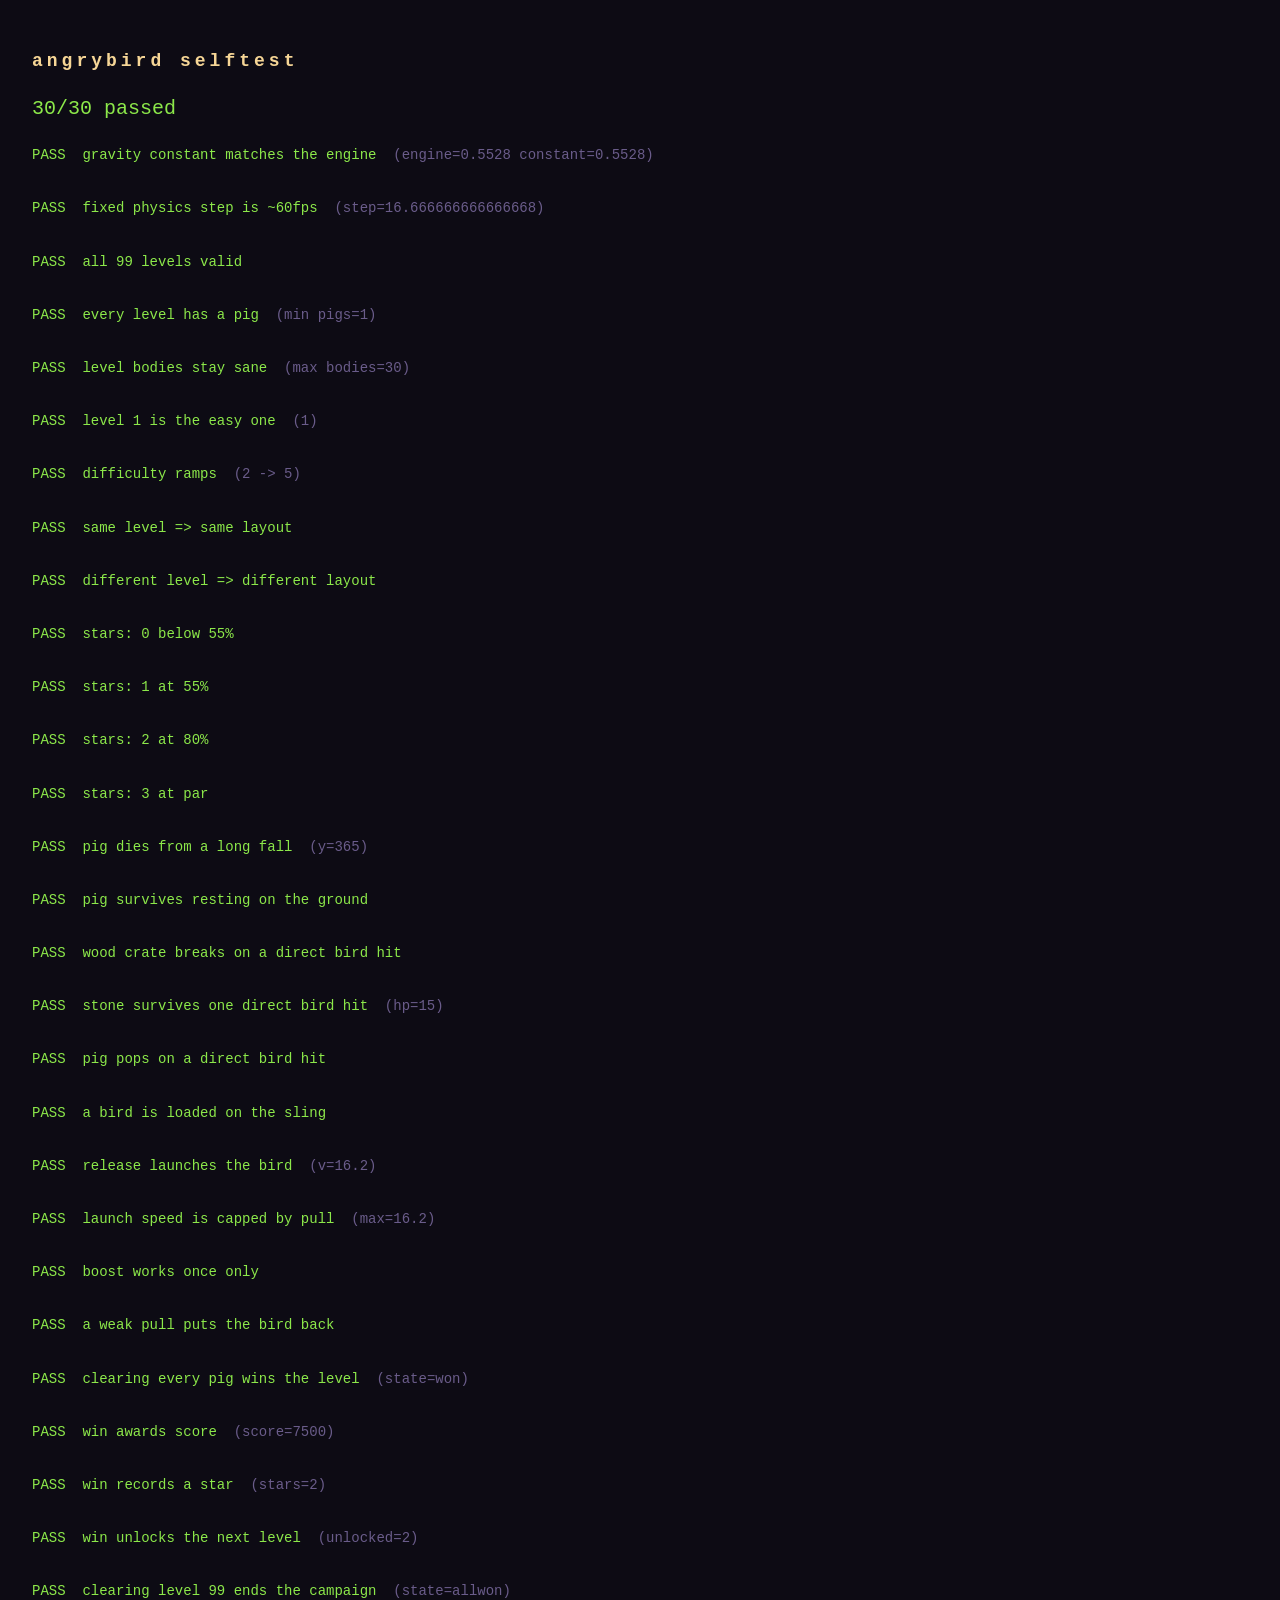
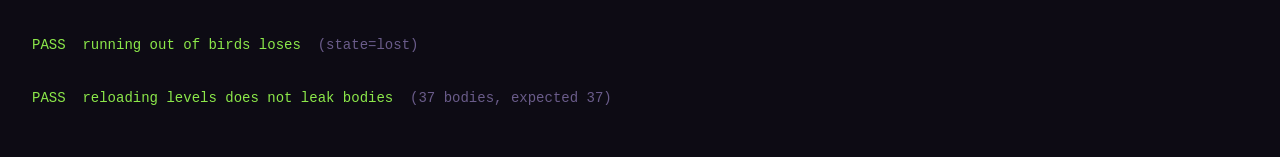
==== selftest.html @ 518fd322 "Make it a real game: 99 levels, sling physics, damage and scoring The repo was a single hardcoded sc" ====
<!DOCTYPE html>
<html>
<head>
    <script src="vendor/p5.min.js"></script>
    <script src="vendor/matter.js"></script>
    <script src="js/BaseClass.js"></script>
    <script src="js/Ground.js"></script>
    <script src="js/Box.js"></script>
    <script src="js/Pig.js"></script>
    <script src="js/Log.js"></script>
    <script src="js/Bird.js"></script>
    <script src="js/levels.js"></script>
    <script src="js/Game.js"></script>
    <meta charset="utf-8">
    <title>angrybird selftest</title>
    <style>
      body { background:#0d0b14; color:#cfc4e8; font:14px/1.9 "Courier New",monospace; padding:24px; }
      h1 { color:#f6d696; letter-spacing:4px; font-size:18px; }
      .sum { font-size:20px; color:#8ce84a; margin-bottom:12px; }
      .pass { color:#8ce84a; } .fail { color:#e85644; font-weight:bold; }
      pre { white-space:pre-wrap; }
      span { color:#6a5c8a; }
    </style>
</head>
<body>
  <script src="js/selftest.js"></script>
</body>
</html>
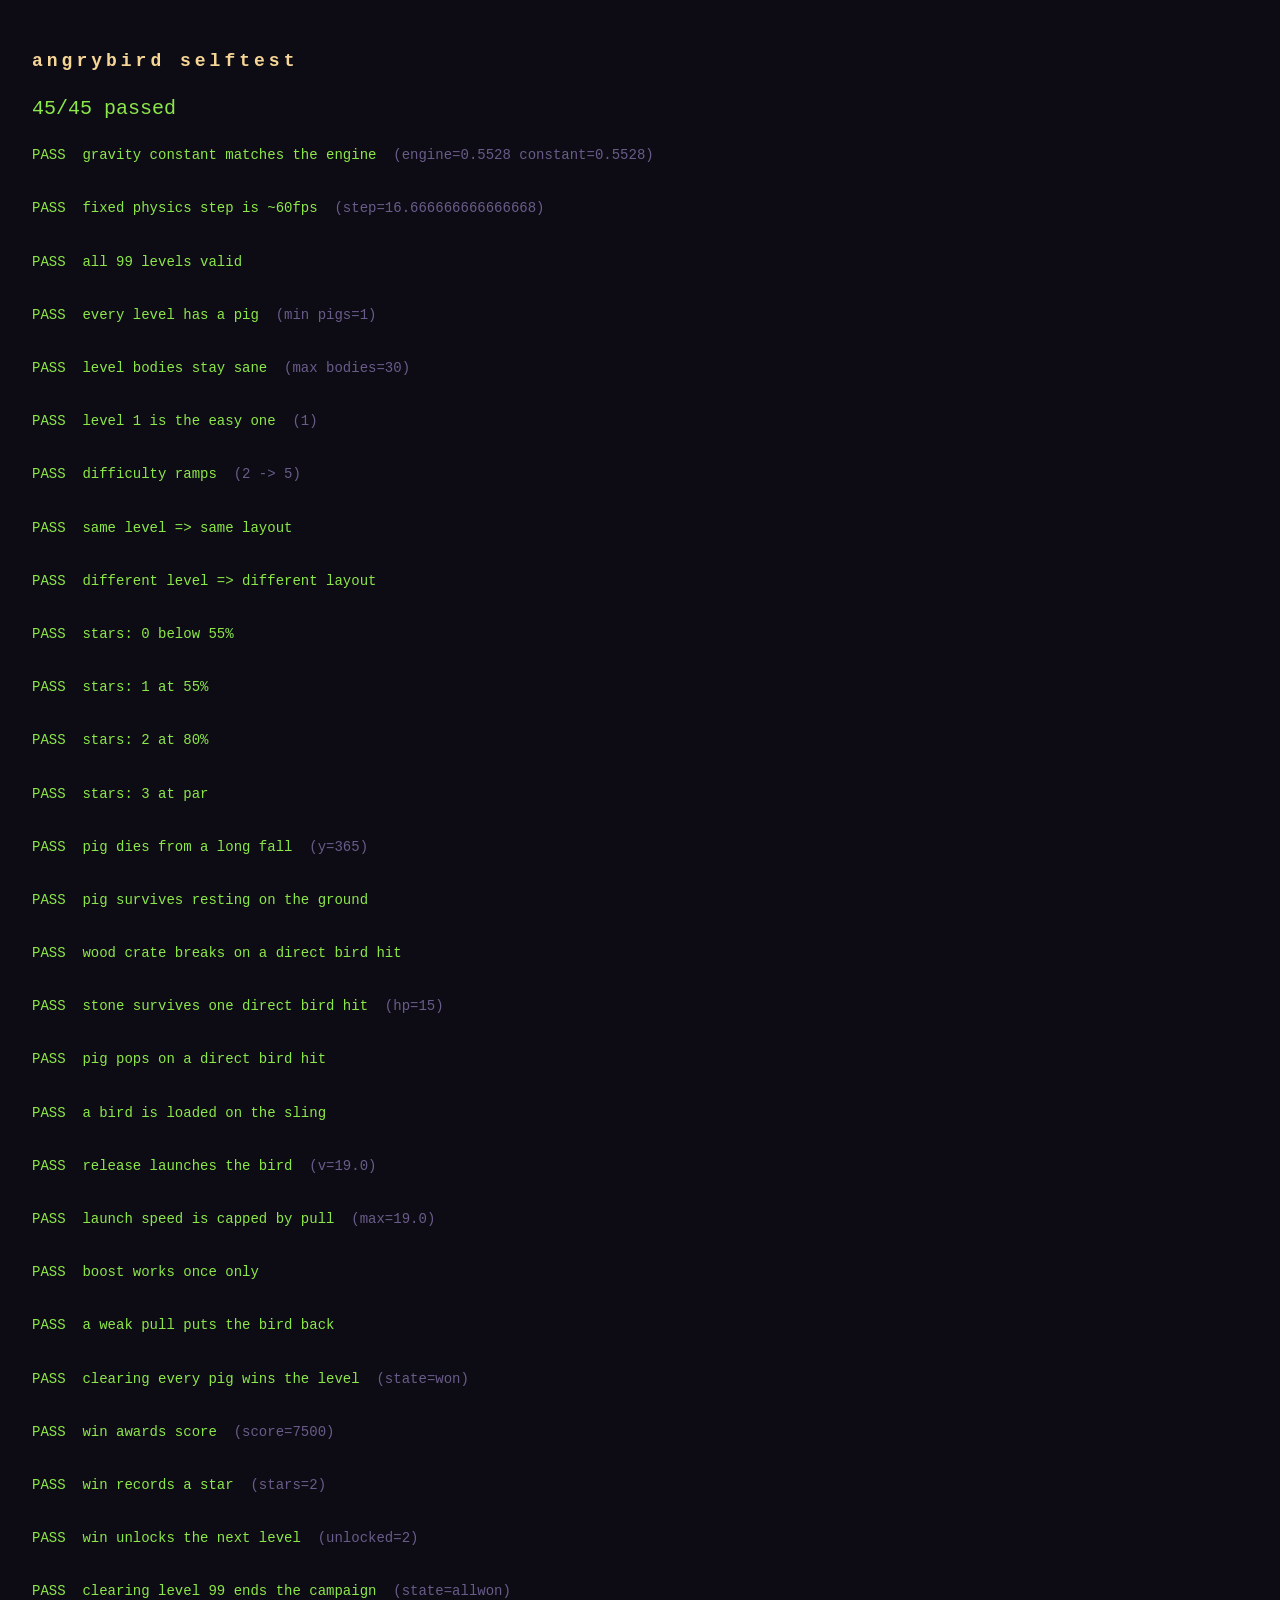
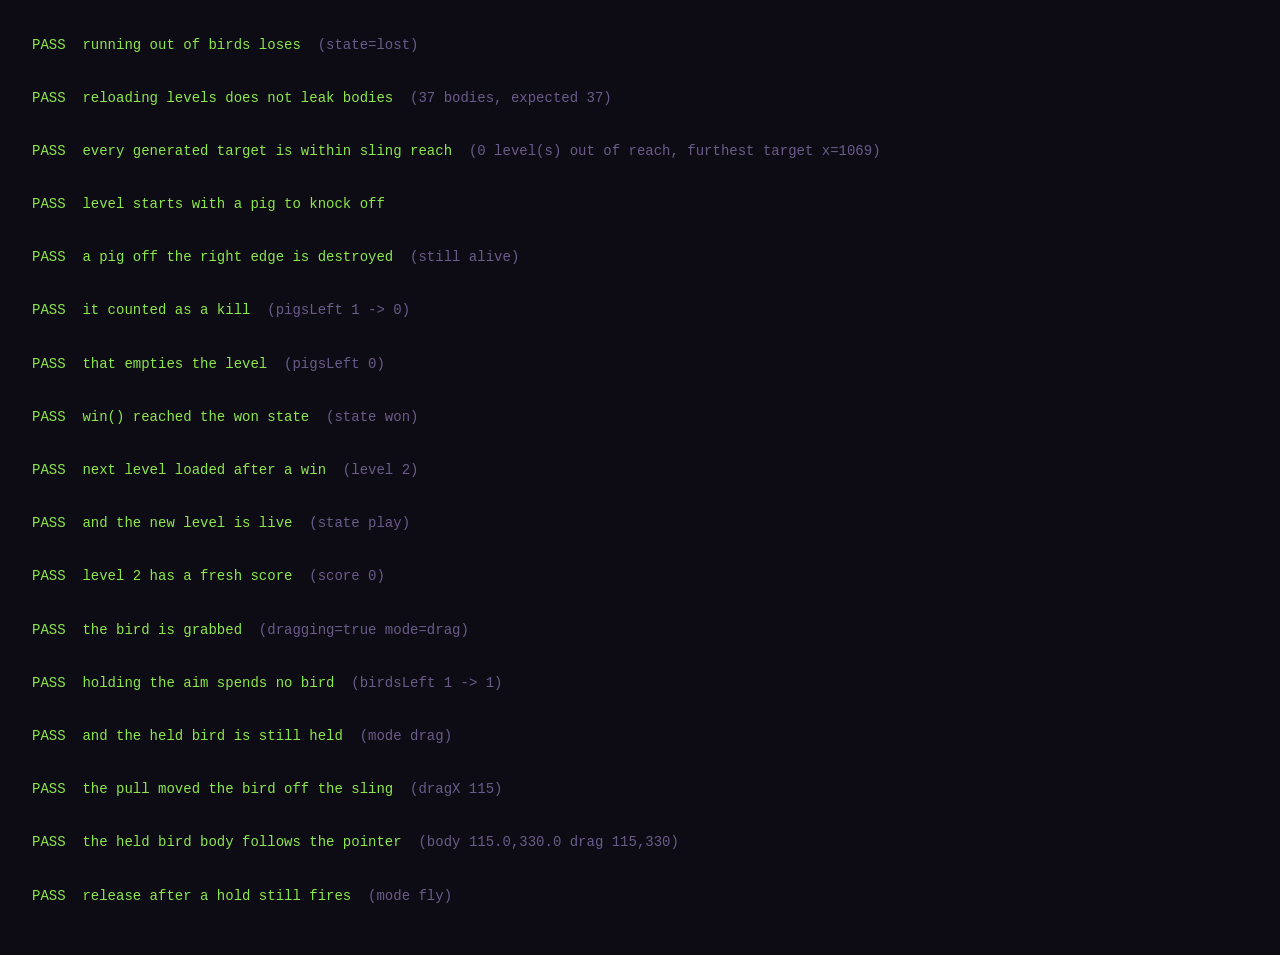
==== commit 173cc262: "Fix the physics, the progression, and the look Gameplay, all three bugs the player could hit: - SLIN" ====
--- a/selftest.html
+++ b/selftest.html
@@ -11,6 +11,8 @@
     <script src="js/Bird.js"></script>
     <script src="js/levels.js"></script>
     <script src="js/Game.js"></script>
+    <script src="js/Render.js"></script>
+    <script src="js/Input.js"></script>
     <meta charset="utf-8">
     <title>angrybird selftest</title>
     <style>
